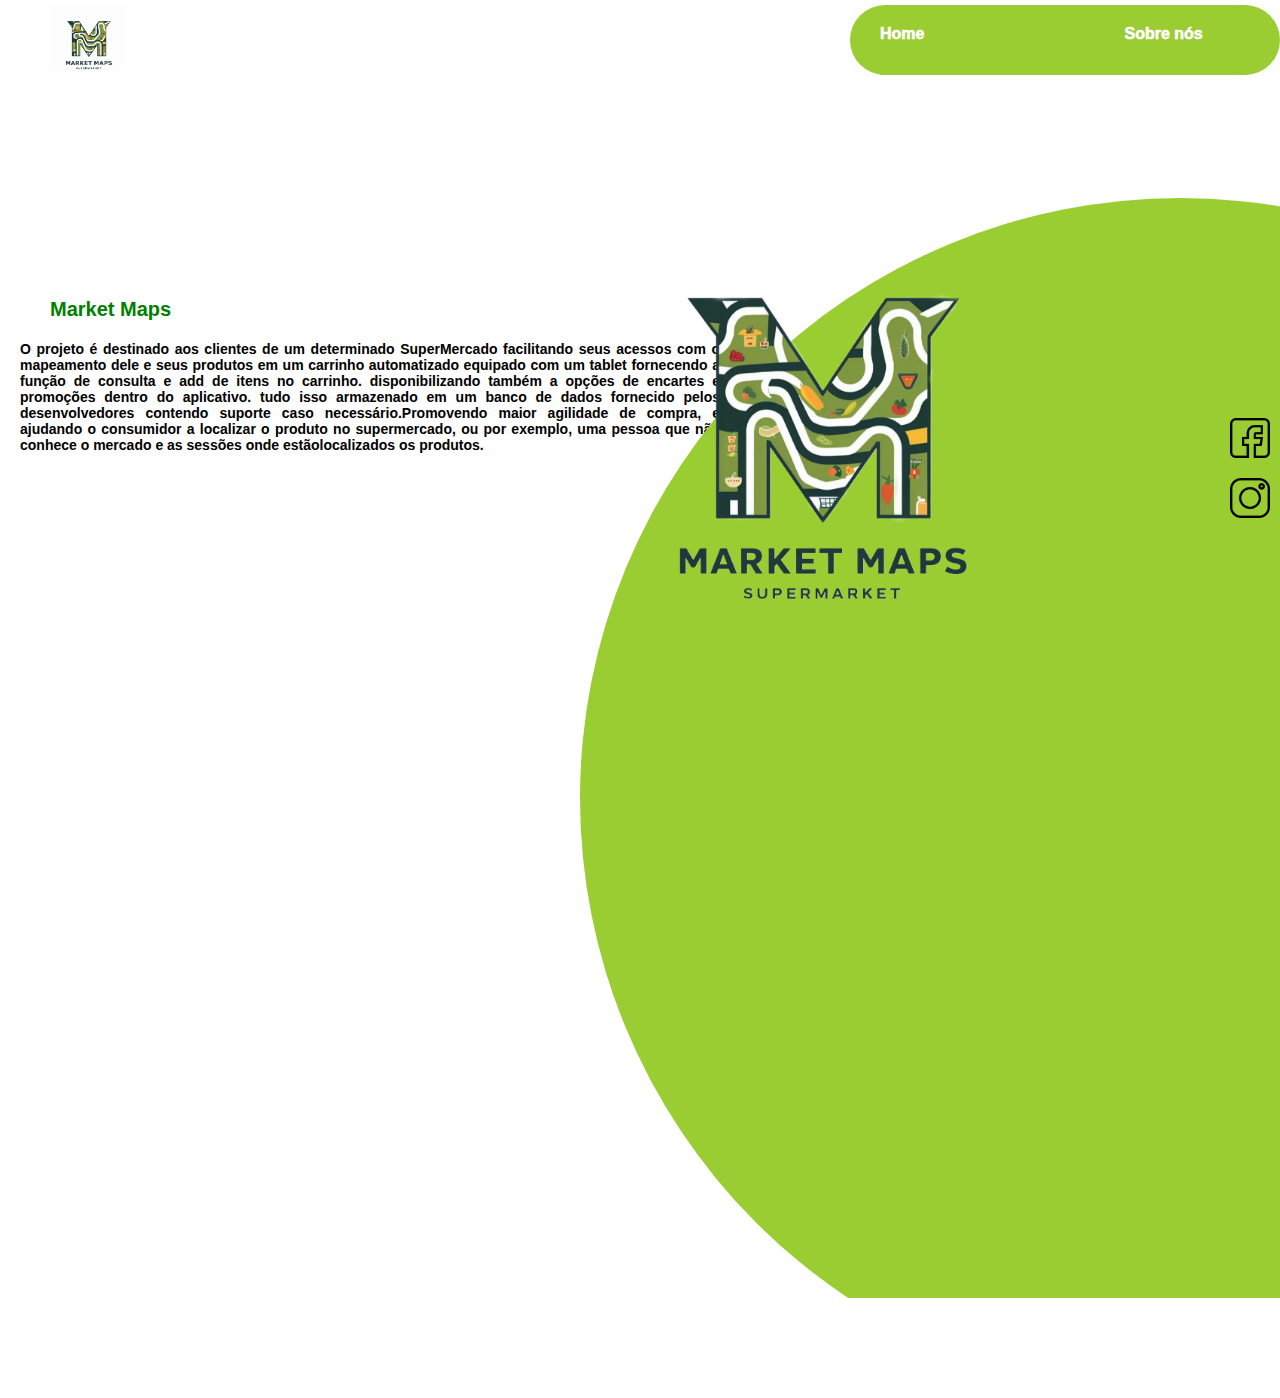
==== index.html @ b63a4898 "add" ====
<!DOCTYPE html>
<html lang="pt-BR" >
    <head>
	    <meta charset="UTF-8">
	    <meta name="viewport" content="width=device-width, initial-scale=1.0, maximum-scale=1.0">
		<link rel="stylesheet" href="styles\MarketMaps.css">
        <link rel="shortcut icon" href="images\marketmaps.png" type="image/x-icon">
	    <title>Market Maps</title>
	</head>
	<body>

        <header>
            <p id="logo-cabecalho"><img src="images/marketmaps.png" id="logo"></p>
            <div id="cabecalho">
                <div id="nav">
                    <a href="#" id="home">Home</a>
                    <a href="/index2.html" id="sobrenos">Sobre nós</a>
                </div>
            </div>                    
        </header>    	
	<br>
       <main>
       </main>

        <section class="sobre">
            <div class="extras">
                <img src="images/Logo_2.png">
                <div class="social-medias">
                    <a href="#"><img src="images/facebook.png"></a>
                    <a href="#"><img src="images/instagram.png"></a>
                </div>
            </div>
            <section class="centro">
                <div id="TextoPrincipal">
                    <h1><span style="color: green;">Market Maps</span></h1>
                    <p>O projeto é destinado aos clientes de um determinado SuperMercado facilitando seus acessos
    com o mapeamento dele e seus produtos em um carrinho automatizado equipado com um tablet fornecendo a função de consulta e add de itens no carrinho. disponibilizando também a
    opções de encartes e promoções dentro do aplicativo. tudo isso armazenado em um banco de
    dados fornecido pelos desenvolvedores contendo suporte caso necessário.Promovendo maior agilidade de compra, e ajudando o consumidor a localizar o produto no
    supermercado, ou por exemplo, uma pessoa que não conhece o mercado e as sessões onde estãolocalizados os produtos.</p>
                </div>
            </section>
        </section>
	</body>
</html>
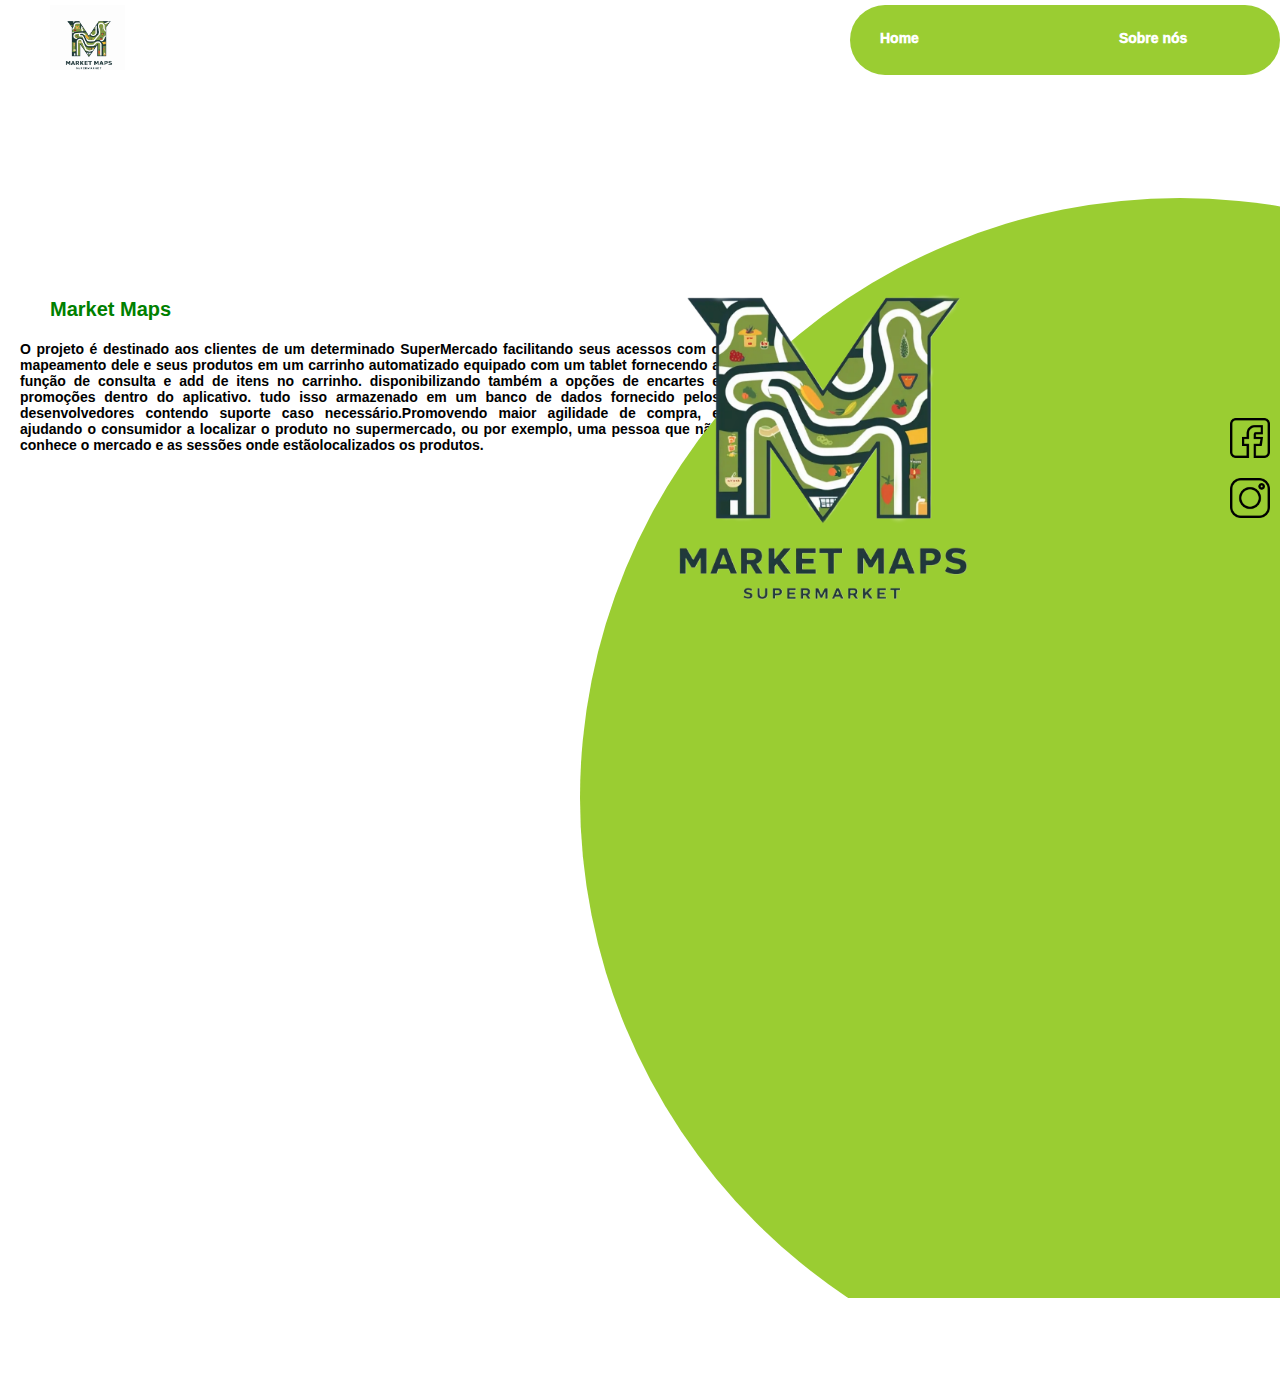
==== commit 3dc0d7d9: "add" ====
--- a/index.html
+++ b/index.html
@@ -3,18 +3,19 @@
     <head>
 	    <meta charset="UTF-8">
 	    <meta name="viewport" content="width=device-width, initial-scale=1.0, maximum-scale=1.0">
-		<link rel="stylesheet" href="styles\MarketMaps.css">
+		<link rel="stylesheet" href="styles\style.css">
         <link rel="shortcut icon" href="images\marketmaps.png" type="image/x-icon">
 	    <title>Market Maps</title>
 	</head>
 	<body>
-
         <header>
             <p id="logo-cabecalho"><img src="images/marketmaps.png" id="logo"></p>
             <div id="cabecalho">
                 <div id="nav">
-                    <a href="#" id="home">Home</a>
-                    <a href="/index2.html" id="sobrenos">Sobre nós</a>
+                    <ul>
+                        <li><a href="/index.html" id="home">Home</a></li>
+                        <li><a href="/indexsobre.html" id="sobrenos">Sobre nós</a></li>
+                    </ul>
                 </div>
             </div>                    
         </header>    	
